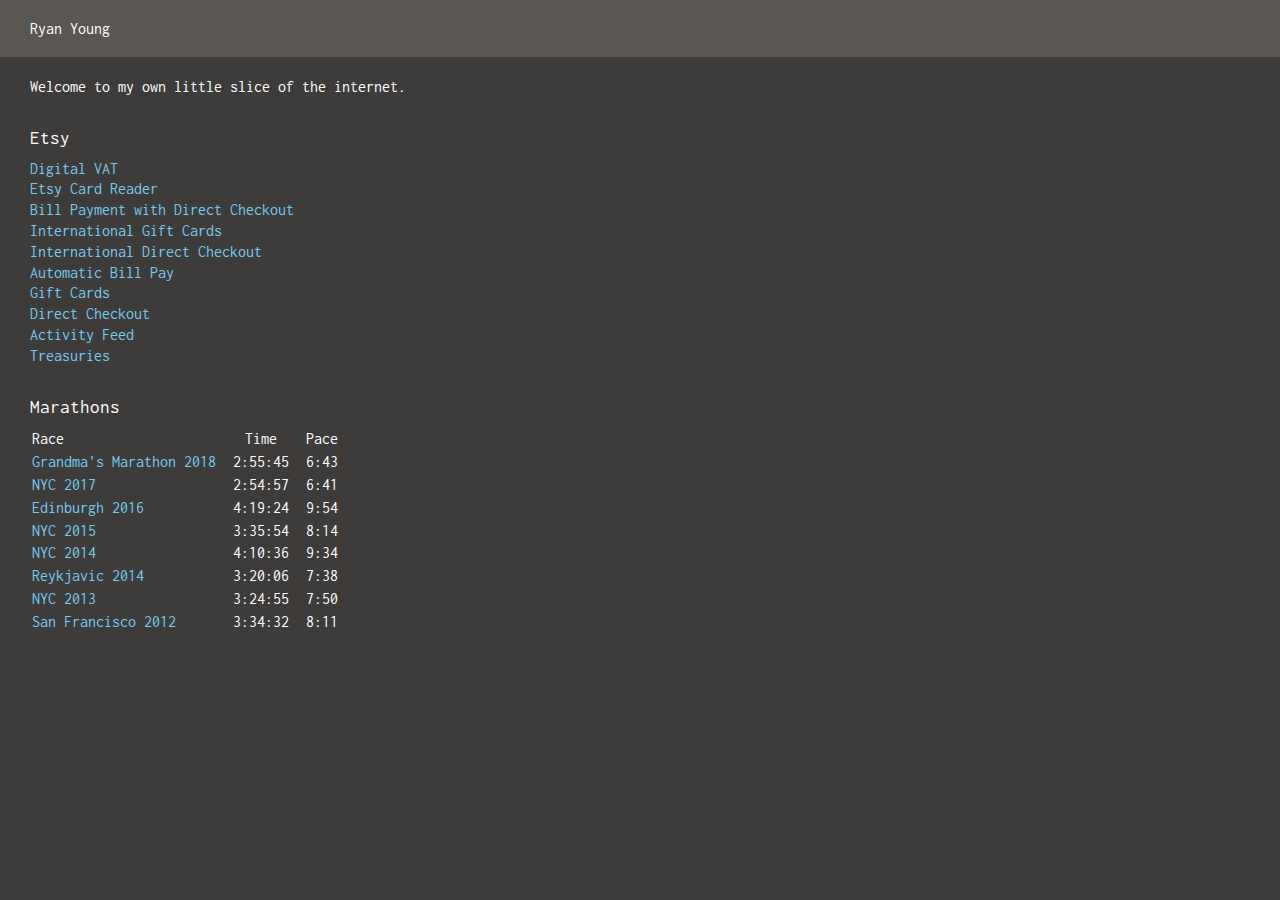
==== index.html @ fd9c619b "Style the address bar" ====
<!DOCTYPE html>
<html lang="en">
  <head>
    <title>Ryan Young</title>
    <meta name="theme-color" content="#3d3c3b" />
    <meta name="viewport" content="width=device-width, initial-scale=1.0">
    <meta name="Description" content="Personal web page for Ryan Young">
    <link href='https://fonts.googleapis.com/css?family=Inconsolata:400,700' rel='stylesheet' type='text/css'>
    <link rel="stylesheet" type="text/css" href="assets/css/index.css">
  </head>
  <body>
    <header class="header">
      <h1>Ryan Young</h1>
    </header>

    <div class="content">
      <p>
        Welcome to my own little slice of the internet.
      </p>

      <h3>Etsy</h3>
      <ul>
        <li><a href="https://www.etsy.com/seller-handbook/article/update-european-union-rules-on-digital/22848011323">Digital VAT</a></li>
        <li><a href="https://blog.etsy.com/news/2014/etsy-launches-in-person-payments-for-us-sellers/">Etsy Card Reader</a></li>
        <li><a href="https://www.etsy.com/teams/7722/discussions/discuss/13865219/">Bill Payment with Direct Checkout</a></li>
        <li><a href="https://blog.etsy.com/news/2013/etsy-gift-cards-are-going-global/">International Gift Cards</a></li>
        <li><a href="https://blog.etsy.com/news/2013/direct-checkout-is-now-global/">International Direct Checkout</a></li>
        <li><a href="https://blog.etsy.com/news/2013/automatic-bill-pay-for-sellers/">Automatic Bill Pay</a></li>
        <li><a href="https://blog.etsy.com/news/2012/etsy-gift-cards-are-here/">Gift Cards</a></li>
        <li><a href="https://blog.etsy.com/news/2012/announcing-direct-checkout/">Direct Checkout</a></li>
        <li><a href="https://blog.etsy.com/news/2010/shop-together-circles-and-activity-feeds/">Activity Feed</a></li>
        <li><a href="https://etsy.com/treasury">Treasuries</a></li>
      </ul>

      <h3>Marathons</h3>
      <table class="marathons">
        <thead>
          <th class="first">Race</th>
          <th>Time</th>
          <th>Pace</th>
        </thead>
        <tr>
          <td><a href="https://www.mtecresults.com/runner/show?race=6645&rid=3657">Grandma's Marathon 2018</a></td>
          <td>2:55:45</td>
          <td>6:43</td>
        </tr>
        <tr>
          <td><a href="https://results.nyrr.org/runner/1746/result/M2017">NYC 2017</a></td>
          <td>2:54:57</td>
          <td>6:41</td>
        </tr>
        <tr>
          <td><a href="https://www.edinburghmarathon.com/results/">Edinburgh 2016</a></td>
          <td>4:19:24</td>
          <td>9:54</td>
        </tr>
        <tr>
          <td><a href="https://results.nyrr.org/runner/10743/result/M2015">NYC 2015</a></td>
          <td>3:35:54</td>
          <td>8:14</td>
        </tr>
        <tr>
          <td><a href="https://results.nyrr.org/runner/9195/result/M2014">NYC 2014</a></td>
          <td>4:10:36</td>
          <td>9:34</td>
        </tr>
        <tr>
          <td><a href="http://www.marathon.is/results/rm2014/RM14_MARAHe.pdf">Reykjavic 2014</a></td>
          <td>3:20:06</td>
          <td>7:38</td>
        </tr>
        <tr>
          <td><a href="https://results.nyrr.org/runner/17590/result/40">NYC 2013</a></td>
          <td>3:24:55</td>
          <td>7:50</td>
        </tr>
        <tr>
          <td><a href="https://www.runraceresults.com/Secure/RaceResults.cfm?ID=RCLF2012">San Francisco 2012</a></td>
          <td>3:34:32</td>
          <td>8:11</td>
        </tr>
      </table>
    </div>
  </body>
</html>
---- assets/css/index.css ----
* {
  margin:0;
  padding: 0;
}
body {
  background-color: #3d3c3b;
  color: #fff;
  font-family: "Inconsolata",Arial,Helvetica,sans-serif;
}

.header {
  background-color: #5a5654;
  padding: 20px 30px;
}

  .header h1 {
    font-size: 1em;
    font-weight: normal;
  }

.content {
  padding: 20px 30px;
  line-height: 1.3em;
}

  .content h3 {
    padding: 30px 0 10px;
    font-weight: normal;
  }

  .content ul {
    list-style-type: none
  }

  .content a {
    color: #77cbf1;
    text-decoration: none;
  }

  .content .marathons th.first {
    text-align: left;
  }

  .content .marathons th {
    font-weight: normal;
  }

  .content .marathons td:nth-child(2) {
    padding: 0px 15px;
  }
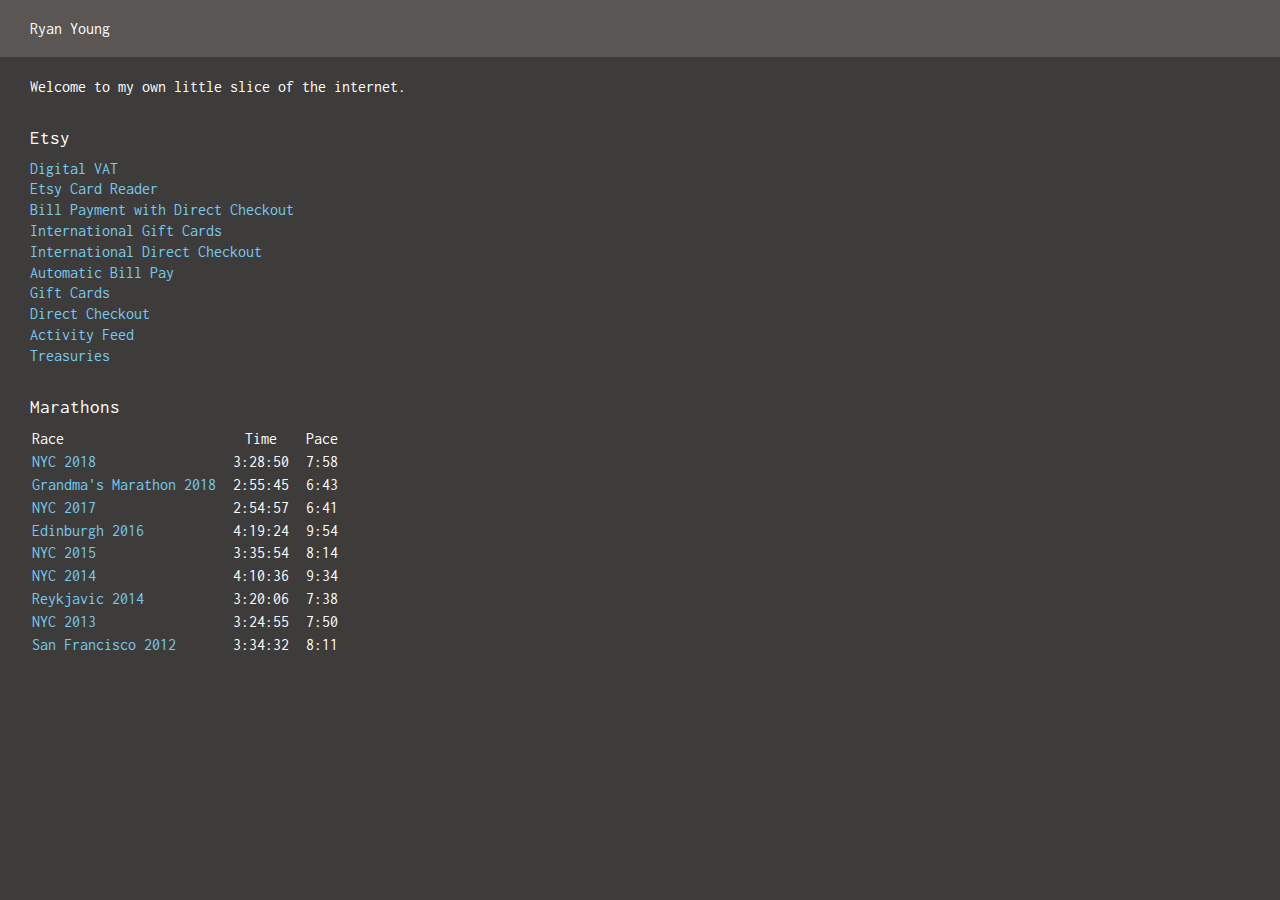
==== commit 2d949abe: "add nyc 2018" ====
--- a/index.html
+++ b/index.html
@@ -2,7 +2,7 @@
 <html lang="en">
   <head>
     <title>Ryan Young</title>
-    <meta name="theme-color" content="#3d3c3b" />
+    <meta name="theme-color" content="#5a5654" />
     <meta name="viewport" content="width=device-width, initial-scale=1.0">
     <meta name="Description" content="Personal web page for Ryan Young">
     <link href='https://fonts.googleapis.com/css?family=Inconsolata:400,700' rel='stylesheet' type='text/css'>
@@ -39,6 +39,11 @@
           <th>Time</th>
           <th>Pace</th>
         </thead>
+        <tr>
+          <td><a href="https://results.nyrr.org/runner/1836/result/M2018">NYC 2018</a></td>
+          <td>3:28:50</td>
+          <td>7:58</td>
+        </tr>
         <tr>
           <td><a href="https://www.mtecresults.com/runner/show?race=6645&rid=3657">Grandma's Marathon 2018</a></td>
           <td>2:55:45</td>
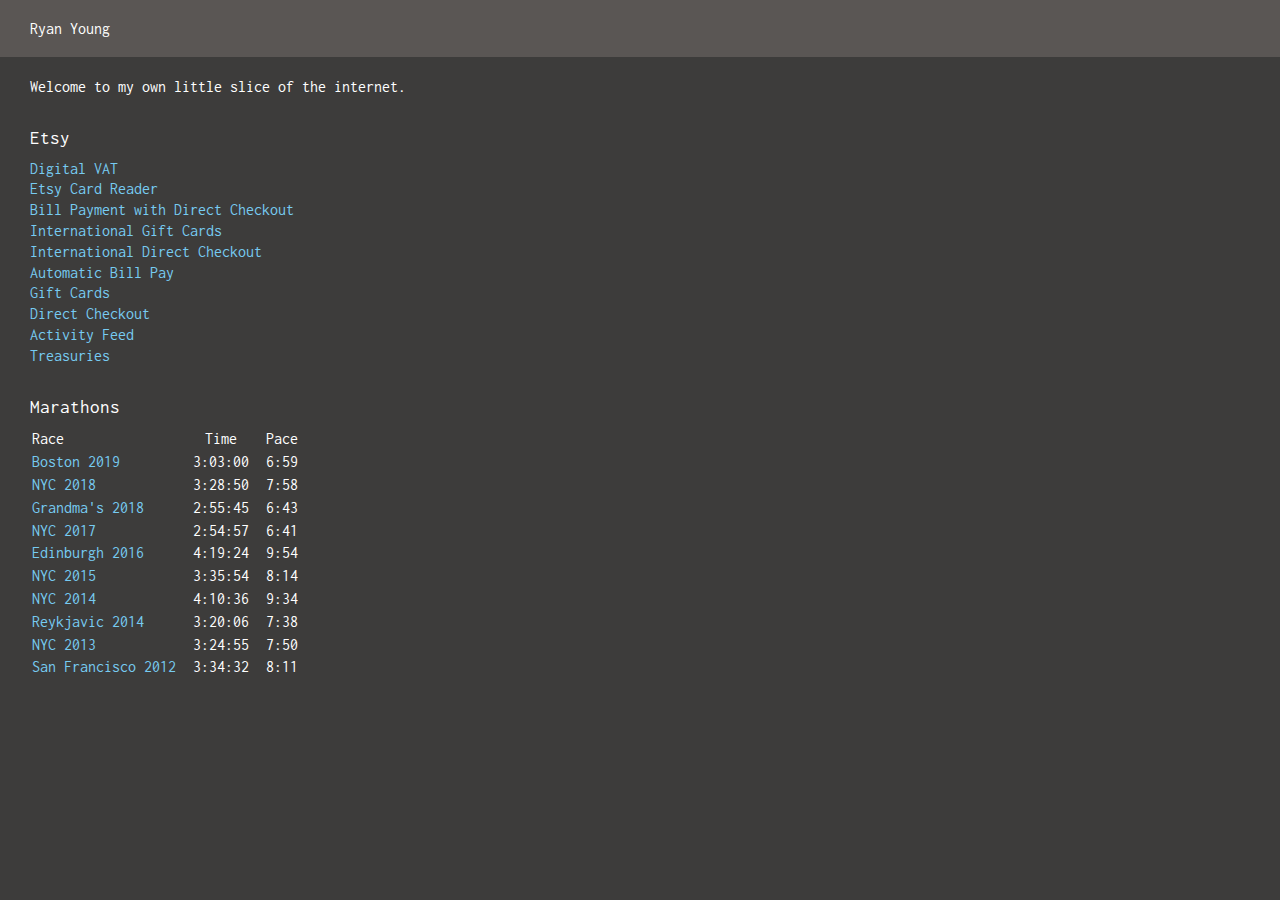
==== commit db0bdb49: "Add Boston" ====
--- a/index.html
+++ b/index.html
@@ -40,12 +40,17 @@
           <th>Pace</th>
         </thead>
         <tr>
+          <td><a href="http://registration.baa.org/2019/cf/Public/iframe_ResultsSearch.cfm?mode=results">Boston 2019</a></td>
+          <td>3:03:00</td>
+          <td>6:59</td>
+        </tr>
+        <tr>
           <td><a href="https://results.nyrr.org/runner/1836/result/M2018">NYC 2018</a></td>
           <td>3:28:50</td>
           <td>7:58</td>
         </tr>
         <tr>
-          <td><a href="https://www.mtecresults.com/runner/show?race=6645&rid=3657">Grandma's Marathon 2018</a></td>
+          <td><a href="https://www.mtecresults.com/runner/show?race=6645&rid=3657">Grandma's 2018</a></td>
           <td>2:55:45</td>
           <td>6:43</td>
         </tr>
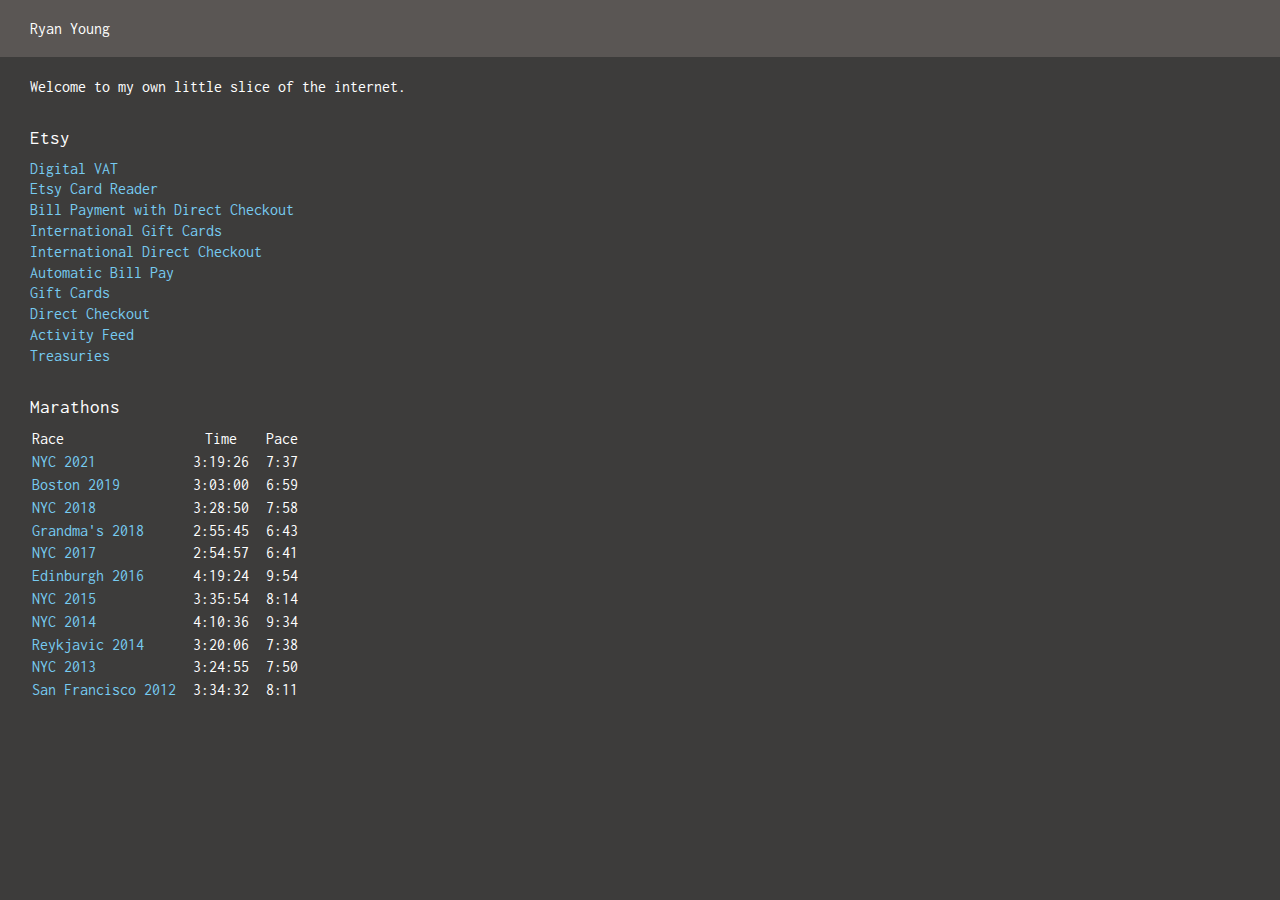
==== commit d193aba3: "Add NYC 2021" ====
--- a/index.html
+++ b/index.html
@@ -39,6 +39,11 @@
           <th>Time</th>
           <th>Pace</th>
         </thead>
+        <tr>
+          <td><a href="https://results.nyrr.org/runner/674/result/M2021">NYC 2021</a></td>
+          <td>3:19:26</td>
+          <td>7:37</td>
+        </tr>
         <tr>
           <td><a href="http://registration.baa.org/2019/cf/Public/iframe_ResultsSearch.cfm?mode=results">Boston 2019</a></td>
           <td>3:03:00</td>
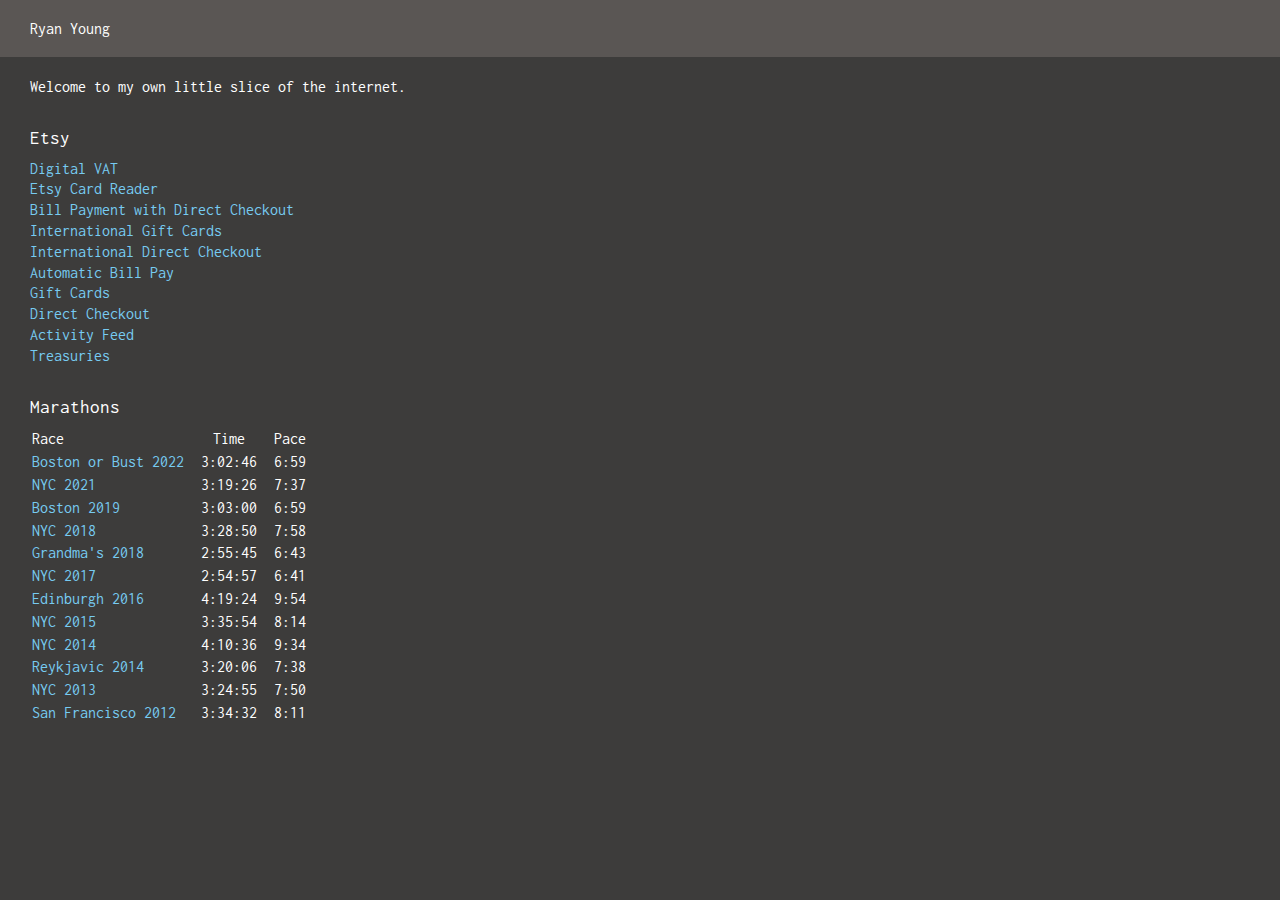
==== commit 966cbcd6: "Add Boston or Bust 2022" ====
--- a/index.html
+++ b/index.html
@@ -39,6 +39,11 @@
           <th>Time</th>
           <th>Pace</th>
         </thead>
+        <tr>
+          <td><a href="https://runsignup.com/Race/Results/130470/IndividualResult/GqsX?resultSetId=338366#U20059047">Boston or Bust 2022</a></td>
+          <td>3:02:46</td>
+          <td>6:59</td>
+        </tr>
         <tr>
           <td><a href="https://results.nyrr.org/runner/674/result/M2021">NYC 2021</a></td>
           <td>3:19:26</td>
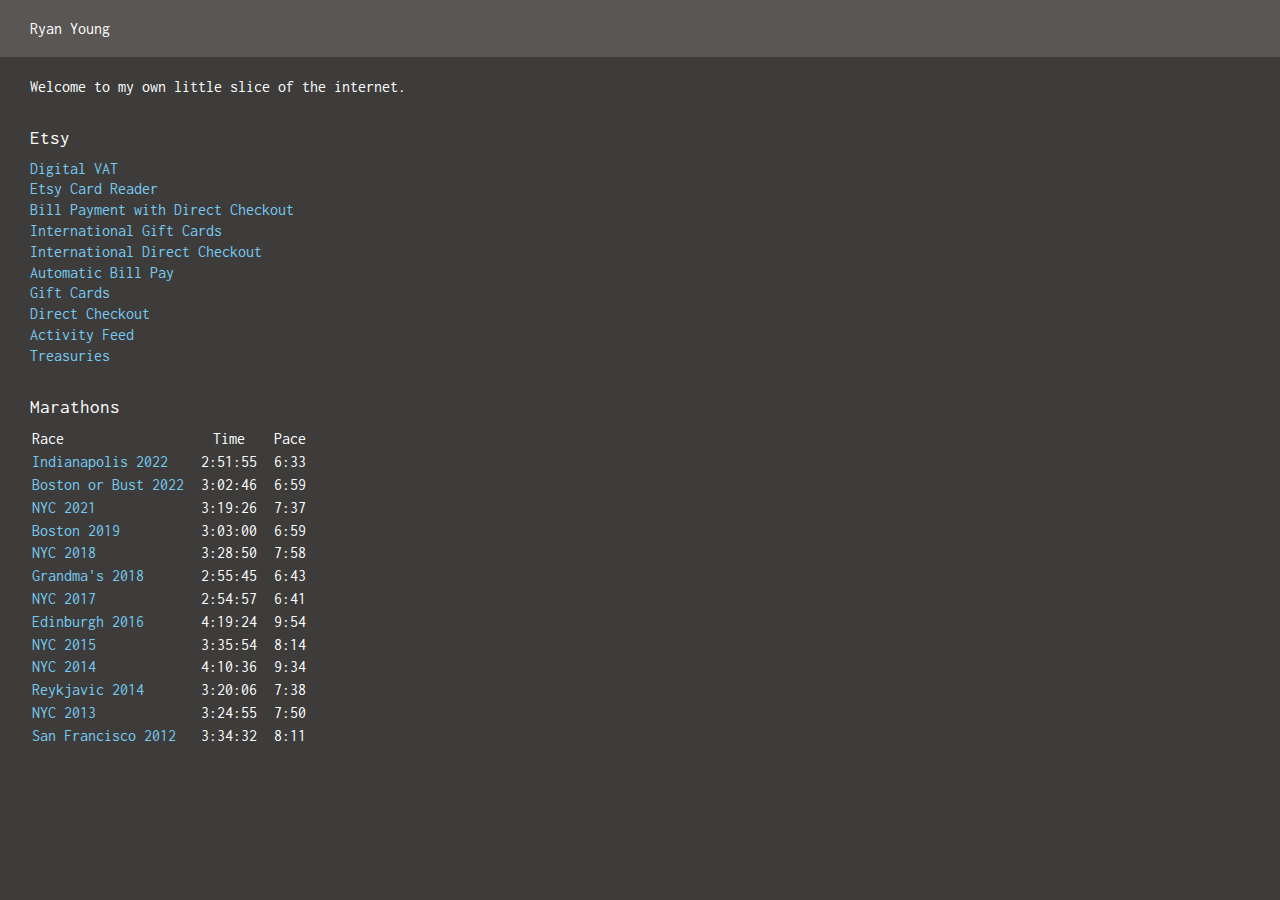
==== commit 1843e90b: "Indianapolis 2022" ====
--- a/index.html
+++ b/index.html
@@ -39,6 +39,11 @@
           <th>Time</th>
           <th>Pace</th>
         </thead>
+        <tr>
+          <td><a href="https://onlineraceresults.com/race/view_race.php?race_id=74868&submit_action=select_result&re_NO=2099">Indianapolis 2022</a></td>
+          <td>2:51:55</td>
+          <td>6:33</td>
+        </tr>
         <tr>
           <td><a href="https://runsignup.com/Race/Results/130470/IndividualResult/GqsX?resultSetId=338366#U20059047">Boston or Bust 2022</a></td>
           <td>3:02:46</td>
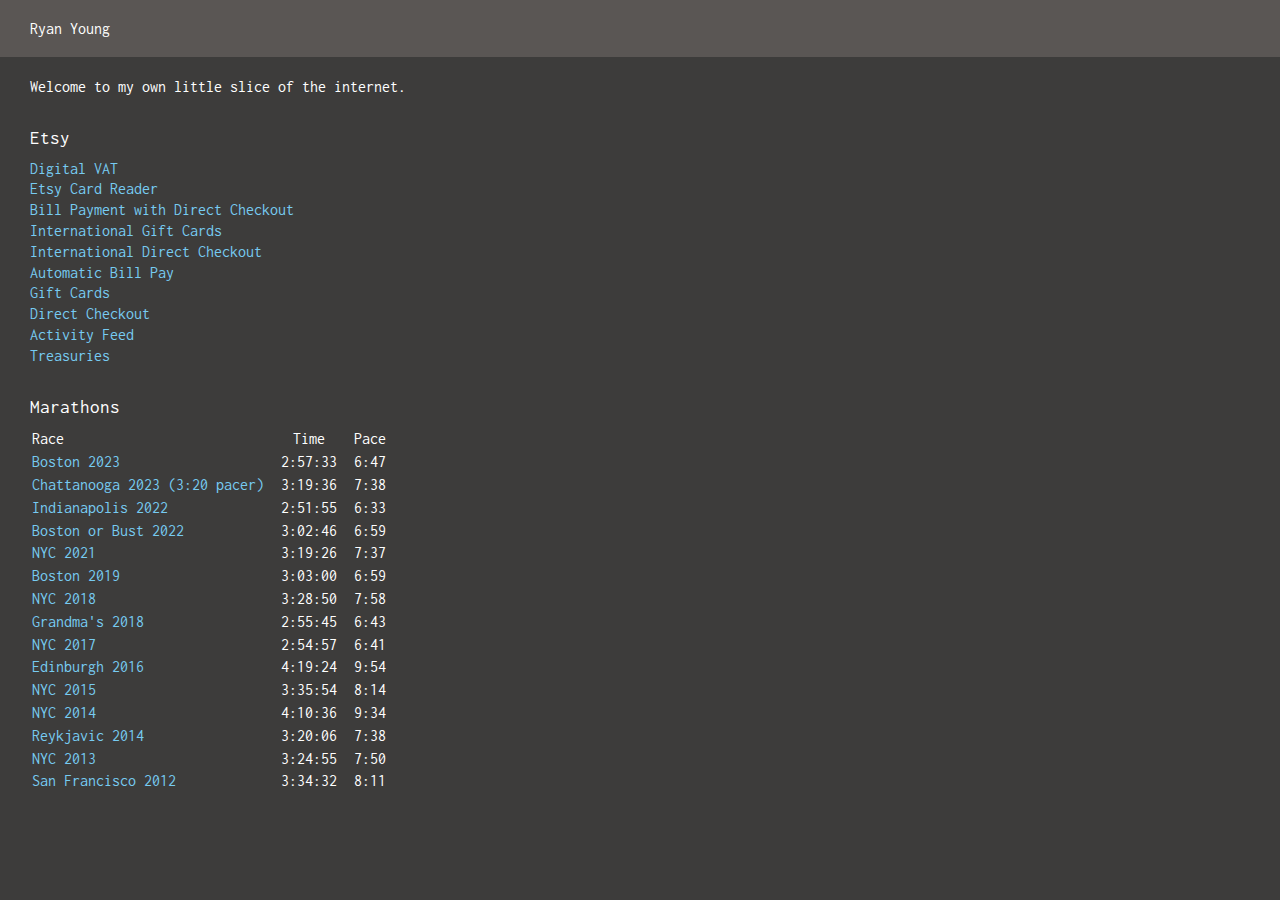
==== commit 1f44cc69: "Add Chattanooga and Boston 2023" ====
--- a/index.html
+++ b/index.html
@@ -39,6 +39,16 @@
           <th>Time</th>
           <th>Pace</th>
         </thead>
+        <tr>
+          <td><a href="http://registration.baa.org/2023/cf/Public/iframe_ResultsSearch.cfm?mode=results">Boston 2023</a></td>
+          <td>2:57:33</td>
+          <td>6:47</td>
+        </tr>
+        <tr>
+          <td><a href="https://onlineraceresults.com/race/view_race.php?submit_action=select_result&race_id=76151&re_NO=278#results">Chattanooga 2023 <span style="white-space: nowrap">(3:20 pacer)</span></a></td>
+          <td>3:19:36</td>
+          <td>7:38</td>
+        </tr>
         <tr>
           <td><a href="https://onlineraceresults.com/race/view_race.php?race_id=74868&submit_action=select_result&re_NO=2099">Indianapolis 2022</a></td>
           <td>2:51:55</td>
